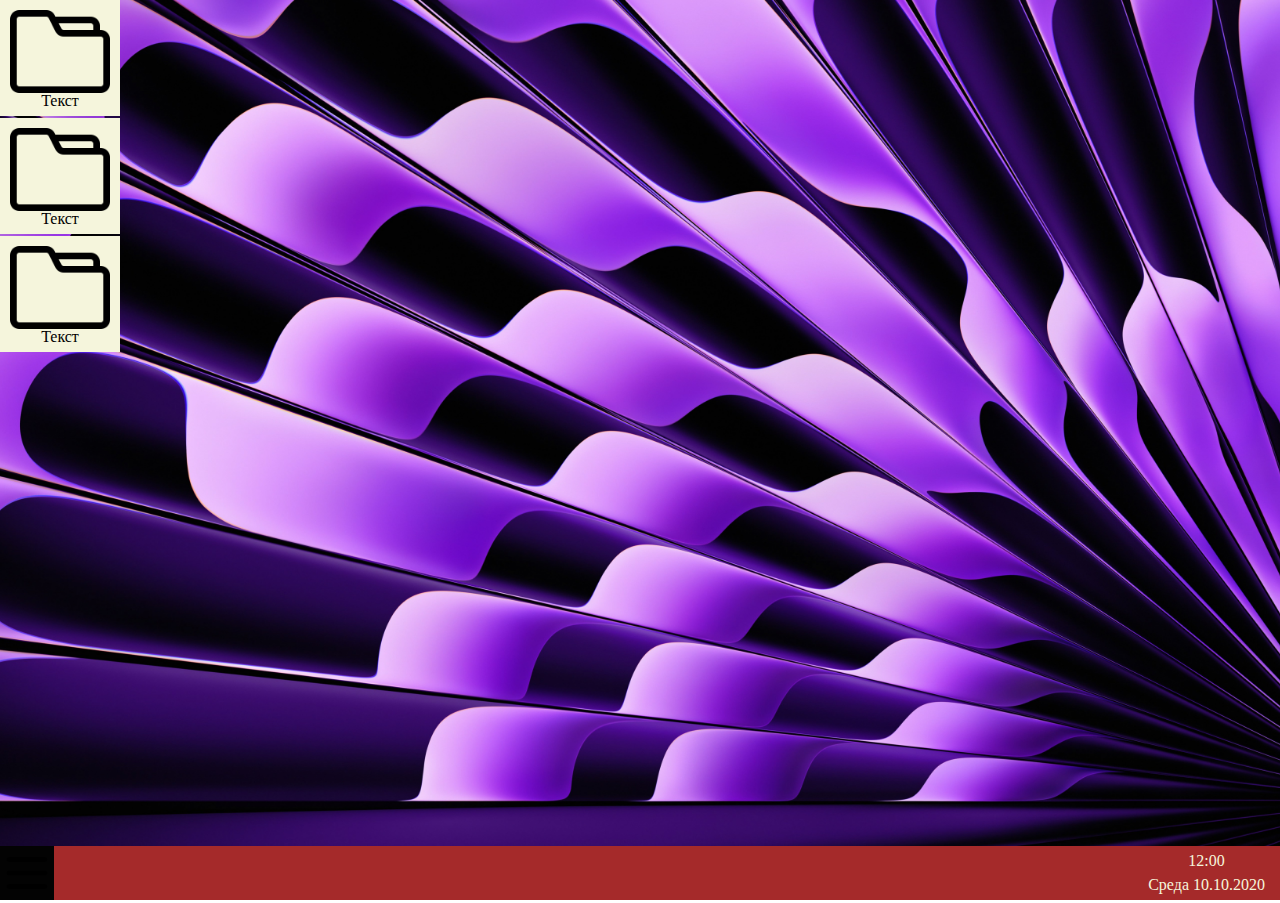
==== index.html @ ebb73176 "Add files via upload" ====
<!DOCTYPE html>
<html lang="ru">
<head>
    <meta charset="UTF-8">
    <meta name="viewport" content="width=device-width, initial-scale=1.0">
    <link rel="stylesheet" href="css/reset.css">
    <link rel="stylesheet" href="css/style.css">
    <title>Document</title>
</head>
<body>
    <main>
        <div class="desktop">
            <div class="desktop-element">
                <img src="img/dir.png" alt="">
                <span>Текст</span>
            </div>
            <div class="desktop-element">
                <img src="img/dir.png" alt="">
                <span>Текст</span>
            </div>
            <div class="desktop-element">
                <img src="img/dir.png" alt="">
                <span>Текст</span>
            </div>
        </div>
        <div class="panel">
            <a href=""><img src="img/hamburger_menu_icon.svg" alt=""></a>
            <div class="breadcrumbs"></div>
            <div class="clocks">
                <p class="clocks-elem">12:00</p>
                <p class="clocks-elem">Среда 10.10.2020</p>
            </div>
        </div>
    </main>
</body>
</html>
---- css/style.css ----
* {
    margin: 0;
    padding: 0;
    box-sizing: border-box;
}

main {
    height: 100vh;
}

.desktop {
    display: flex;
    flex-direction: column;
    justify-content: flex-start;
    align-items: flex-start;
    background-image: url(../img/176995-yabloko-makbuk_ejr-apple-apple_masvook_pro-yabloko_m2-3840x2160.jpg);
    background-repeat: no-repeat;
    background-size: cover;
    background-position: center center;
    height: 94%;
}

.panel {
    display: flex; 
    justify-content: space-between;
    background-color: brown;
    height: 6%;
}

.panel  img {
    height: 100%;
    background-color: black;
}

.clocks {
    color: beige;
    display: flex;
    flex-direction: column;
    justify-content: space-evenly;
    align-items: center;
    padding-right: 15px;
}

.desktop-element {
    display: flex;
    flex-direction: column;
    height: calc(96% / 7);
    width: 120px;
    background-color: beige;
    padding: 10px 10px 10px 10px;
    text-align: center;
    margin-bottom: 2px;
}

.desktop-element img {
    width: 100%;
}
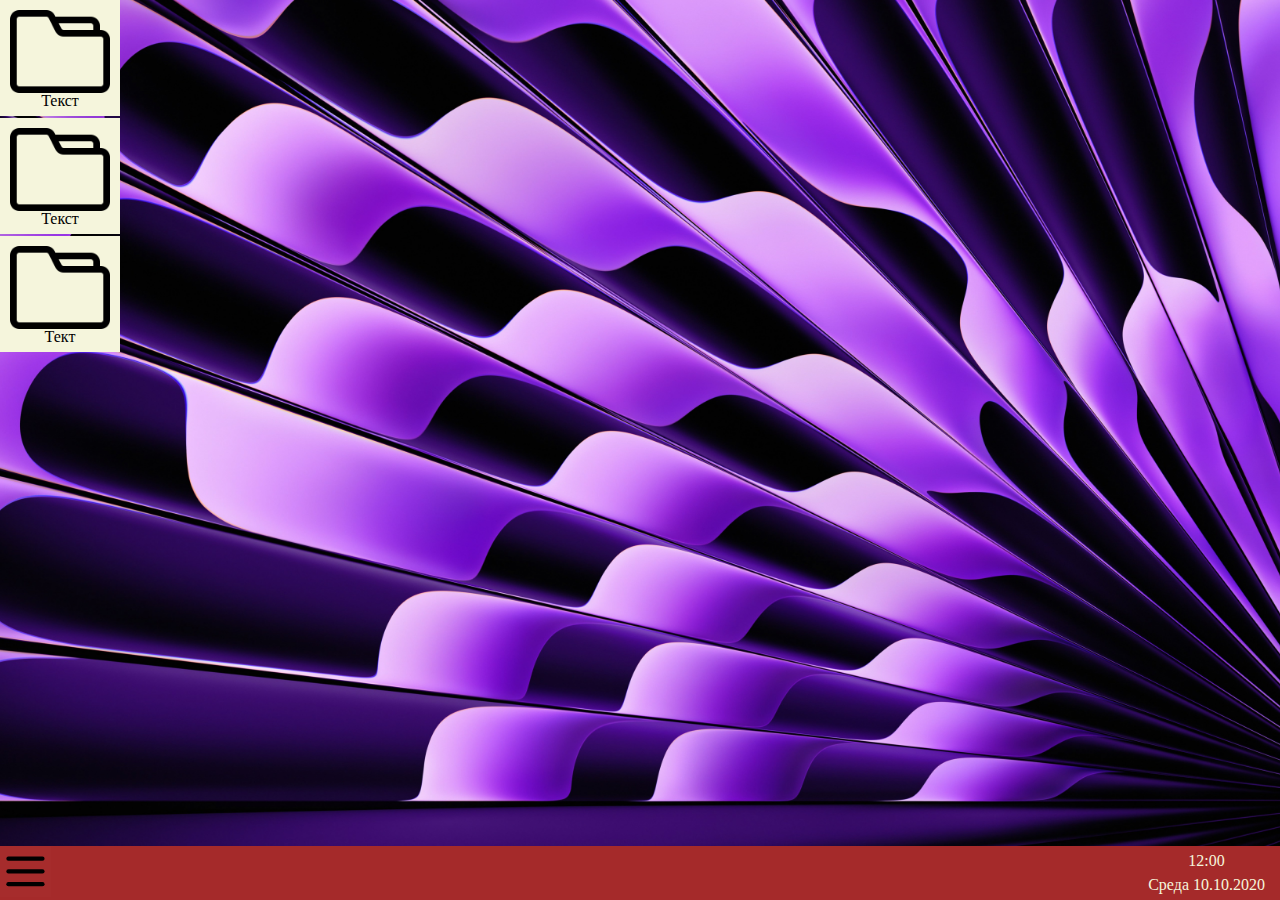
==== commit 01913af0: "Add files via upload" ====
--- a/index.html
+++ b/index.html
@@ -5,7 +5,7 @@
     <meta name="viewport" content="width=device-width, initial-scale=1.0">
     <link rel="stylesheet" href="css/reset.css">
     <link rel="stylesheet" href="css/style.css">
-    <title>Document</title>
+    <title>Docu</title>
 </head>
 <body>
     <main>
@@ -15,16 +15,16 @@
                 <span>Текст</span>
             </div>
             <div class="desktop-element">
-                <img src="img/dir.png" alt="">
+                <img src="img/dir.png" alt="">   
                 <span>Текст</span>
             </div>
             <div class="desktop-element">
                 <img src="img/dir.png" alt="">
-                <span>Текст</span>
+                <span>Тект</span>
             </div>
         </div>
         <div class="panel">
-            <a href=""><img src="img/hamburger_menu_icon.svg" alt=""></a>
+            <a href="" class="hamburger-menu"><img src="img/hamburger_menu_icon.svg" alt=""></a>
             <div class="breadcrumbs"></div>
             <div class="clocks">
                 <p class="clocks-elem">12:00</p>
--- a/css/style.css
+++ b/css/style.css
@@ -29,7 +29,6 @@
 
 .panel  img {
     height: 100%;
-    background-color: black;
 }
 
 .clocks {
@@ -54,4 +53,8 @@
 
 .desktop-element img {
     width: 100%;
+}
+
+.hamburger-menu img{
+    height: 95%;
 }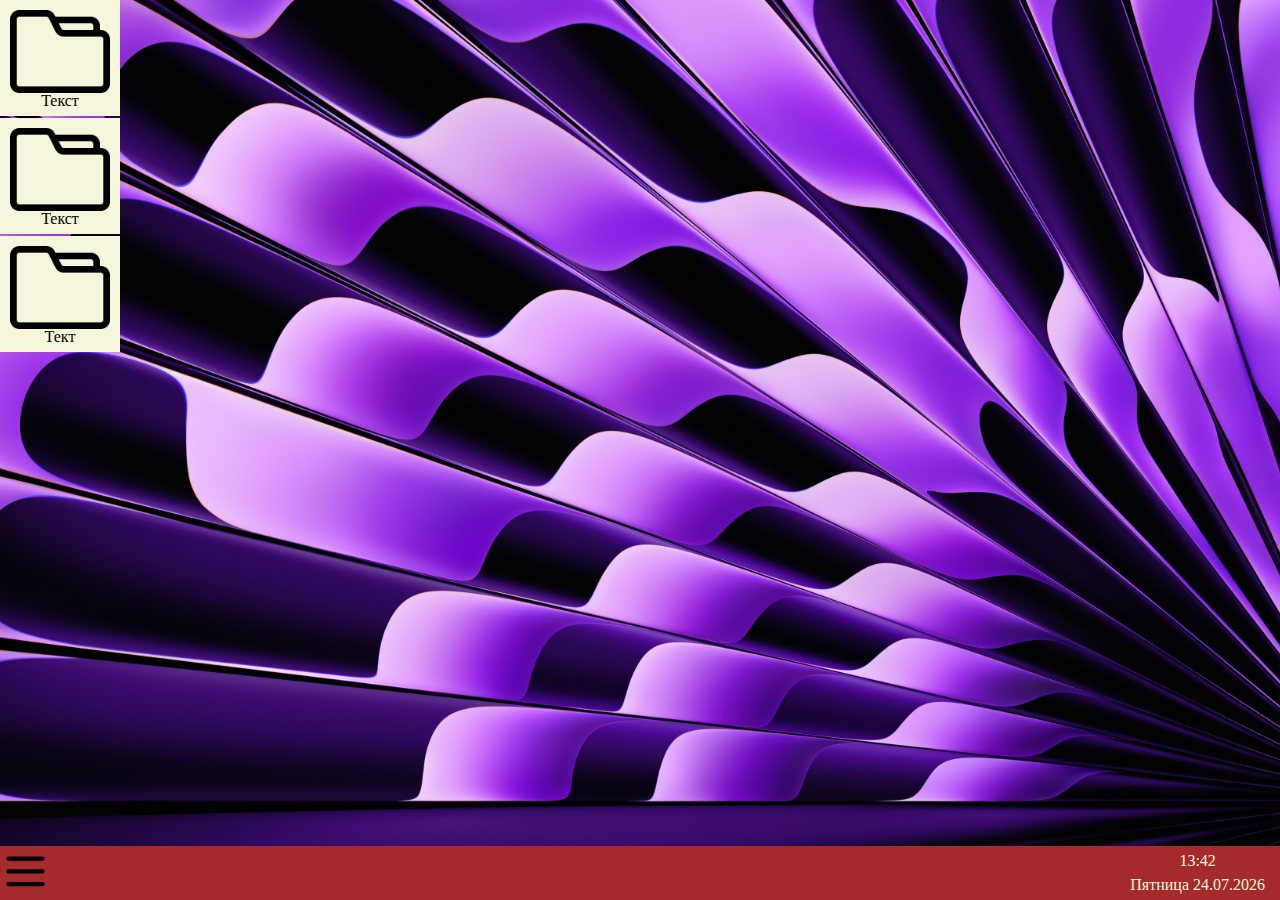
==== commit 468ea744: "Add files via upload" ====
--- a/index.html
+++ b/index.html
@@ -5,6 +5,7 @@
     <meta name="viewport" content="width=device-width, initial-scale=1.0">
     <link rel="stylesheet" href="css/reset.css">
     <link rel="stylesheet" href="css/style.css">
+    <script src="scripts/script.js"></script>
     <title>Docu</title>
 </head>
 <body>
@@ -27,8 +28,8 @@
             <a href="" class="hamburger-menu"><img src="img/hamburger_menu_icon.svg" alt=""></a>
             <div class="breadcrumbs"></div>
             <div class="clocks">
-                <p class="clocks-elem">12:00</p>
-                <p class="clocks-elem">Среда 10.10.2020</p>
+                <p id="timedisplay" class="clocks-elem"></p>
+                <p id="datedisplay" class="clocks-elem"></p>
             </div>
         </div>
     </main>
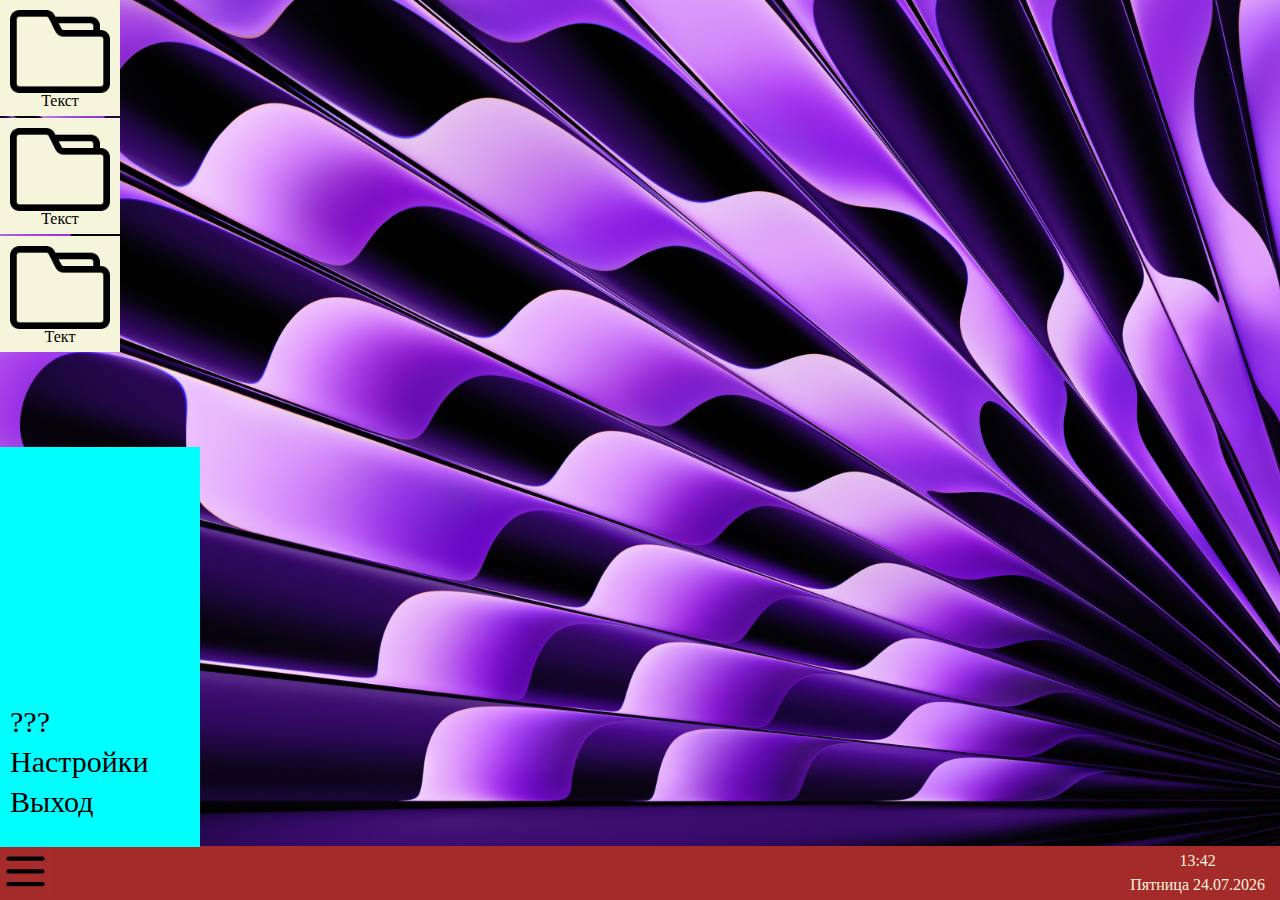
==== commit af600b1c: "Add files via upload" ====
--- a/index.html
+++ b/index.html
@@ -6,7 +6,7 @@
     <link rel="stylesheet" href="css/reset.css">
     <link rel="stylesheet" href="css/style.css">
     <script src="scripts/script.js"></script>
-    <title>Docu</title>
+    <title>Document</title>
 </head>
 <body>
     <main>
@@ -33,5 +33,12 @@
             </div>
         </div>
     </main>
+    <div class="site-menu-container">
+        <ul class="site-menu">
+            <li class="site-menu-elem"><a>???</a></li>
+            <li class="site-menu-elem"><a>Настройки</a></li>
+            <li class="site-menu-elem"><a>Выход</a></li>
+        </ul>
+    </div>
 </body>
 </html>--- a/css/style.css
+++ b/css/style.css
@@ -57,4 +57,27 @@
 
 .hamburger-menu img{
     height: 95%;
+}
+
+.site-menu-container {
+    position: absolute;
+    bottom: 53px;
+    width: 200px;
+    height: 400px;
+    background-color: aqua;
+    display: flex;
+    flex-direction: column;
+    justify-content: flex-end;
+    visibility: visible;
+}
+
+.site-menu {
+    list-style: none;
+    font-size: 30px;
+    padding-left: 10px;
+    padding-bottom: 20px;
+}
+    
+.site-menu-elem {
+    margin-bottom: 10px;
 }